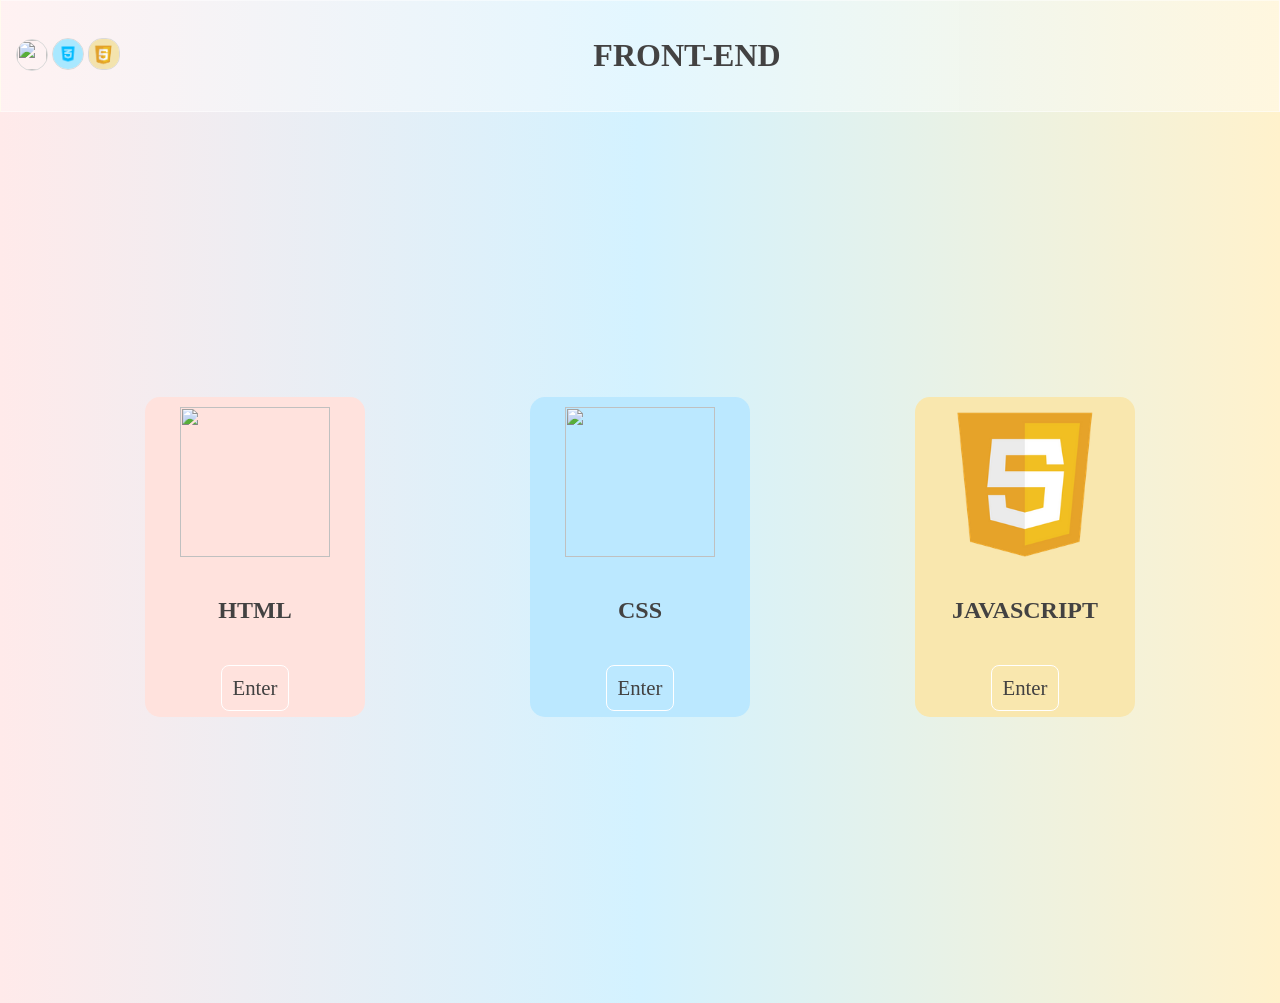
==== index.html @ 56de2982 "first commit" ====
<!doctype html>
<html lang="en">
  <head>
    <meta charset="UTF-8" />
    <meta name="viewport" content="width=device-width, initial-scale=1.0" />
    <title>Document</title>
    <link
      rel="stylesheet"
      href="https://cdnjs.cloudflare.com/ajax/libs/font-awesome/7.0.1/css/all.min.css"
    />
    <link rel="stylesheet" href="fornt-style.css" />
  </head>
  <body>
    <header>
      <div class="logoimg">
        <img
          class="logo"
          src="https://cdn.iconscout.com/icon/free/png-512/free-html-logo-icon-svg-download-png-3028879.png?f=webp&w=512"
          alt=""
        />

        <img class="logo" src="css-alt (1).png" alt="" />

        <img
          class="logo"
          style="border-radius: 14px"
          src="Gemini_Generated_Image_a3u9gua3u9gua3u9.png"
          alt=""
        />
      </div>
      <h1 class="navtitle">FRONT-END</h1>
      <a class="feedback-btn" href="FEEDBACK/feedback.html"
        ><i class="fa-regular fa-star"></i
      ></a>
    </header>
 

    <main>
      <div id="card1" class="Cards">
        <img
          class="cardimg"
          src="https://cdn.iconscout.com/icon/free/png-512/free-html-logo-icon-svg-download-png-2944937.png?f=webp&w=512"
          alt=""
        />
        <h5 class="text">HTML</h5>
        <a class="btn" id="bt1" href="html-file/htnlpage.html">Enter</a>
      </div>

      <div id="card2" class="Cards">
        <img
          class="cardimg"
          src="https://cdn.iconscout.com/icon/free/png-512/free-css-alt-logo-icon-svg-download-png-2944811.png?f=webp&w=512"
          alt=""
        />
        <h5 class="text">CSS</h5>
        <a class="btn" id="bt2" href="CSS-FILE/csspage.html">Enter</a>
      </div>

      <div id="card3" class="Cards">
        <img class="cardimg" id="short" src="javascript (1).png" alt="" />
        <h5 class="text">JAVASCRIPT</h5>
        <a class="btn" id="bt3" href="JS-FILE/landingpage.html">Enter</a>
      </div>
    </main>
  </body>
</html>
---- fornt-style.css ----
body {
  margin: 0;
}

header {
  display: flex;
  flex-wrap: wrap;
  align-items: center;
  justify-content: space-between;
  padding: 15px;
  border: 1px solid rgba(255, 255, 255, 0.457);
  background-image: linear-gradient(to right, #ffeaeaa1, #d3f2ffa1, #fff2cca2);
  
}
.navtitle {
  color: #434242;
}

.feedback-btn{
  padding: 5px;
  background-color: transparent;
  border: none;
  color: #434242;
}
.feedback-btn:hover{
  border: 1px solid rgb(223, 223, 223);
  background-color: #ffffff;
  border-radius: 50%;
  cursor: pointer;
}

/* SIDE BAR START */

/* .sidebar{
  width: 200px;
  height: 100vh;
  background-color: black;
  position: fixed;

} */

main {
  height: 99vh;
  background-image: linear-gradient(to right, #ffeaea, #d3f2ff, #fff2cc);
  display: flex;
  flex-wrap: wrap;
  justify-content: space-evenly;
  align-items: center;
  text-align: center;
}

.logo {
  width: 30px;
  height: 30px;
  border-radius: 50%;
  border: 1px solid rgb(218, 218, 218);

}

.cardimg {
  width: 150px;
  height: 150px;
}

.Cards {
  display: flex;
  flex-direction: column;
  justify-content: space-around;
  align-items: center;
  text-align: center;
  /* border: solid 2px white; */
  border: none;
  border-radius: 15px;
  margin: 20px;
  width: 200px;
  height: 300px;
  font-size: 1.3rem;
  padding: 10px;
  animation: cards 3.5s;
}

@keyframes cards {
  from {
    transform: translateX(1500px);
  }
}

#card1 {
  background-color: rgb(255, 226, 221);
}
#card1:hover {
  transform: scale(1.1);
  transition: 0.2s;
  border: 2px solid #ffffff ;
  box-shadow: 0px 0px 30px 1px #ee8d8d;
}
#card2 {
  background-color: rgb(187, 232, 255);
}
#card2:hover {
    transform: scale(1.1);
    transition: 0.2s;
  border: 2px solid #ffffff ;
  box-shadow: 0px 0px 30px 1px #65bef1;
}
#card3 {
  background-color: rgb(249, 231, 174);
}
#card3:hover {
    transform: scale(1.1);
  transition: 0.2s;
  border: 2px solid #ffffff ;
  box-shadow: 0px 0px 30px 1px #ebc857;
}
#short {
  width: 190px;
  height: 150px;
}
.text {
  font-size: 1.5rem;
  font-family: "Times New Roman", Times, serif;
  color: #434242;
}
.btn {
  /* border: solid 1px white; */
  padding: 10px;
  border-radius: 8px;
  color: #434242;
  text-decoration: none;
  cursor: pointer;
}

#bt1 {
  border: solid 1px white;
}
#bt1:hover {
  box-shadow: 0px 0px 10px 5px rgb(238, 141, 141);
}
#bt2 {
  border: solid 1px white;
}
#bt2:hover {
  box-shadow: 0px 0px 10px 5px #65bef1;
}
#bt3 {
  border: solid 1px white;
}
#bt3:hover {
  box-shadow: 0px 0px 10px 5px #ebc857;
}
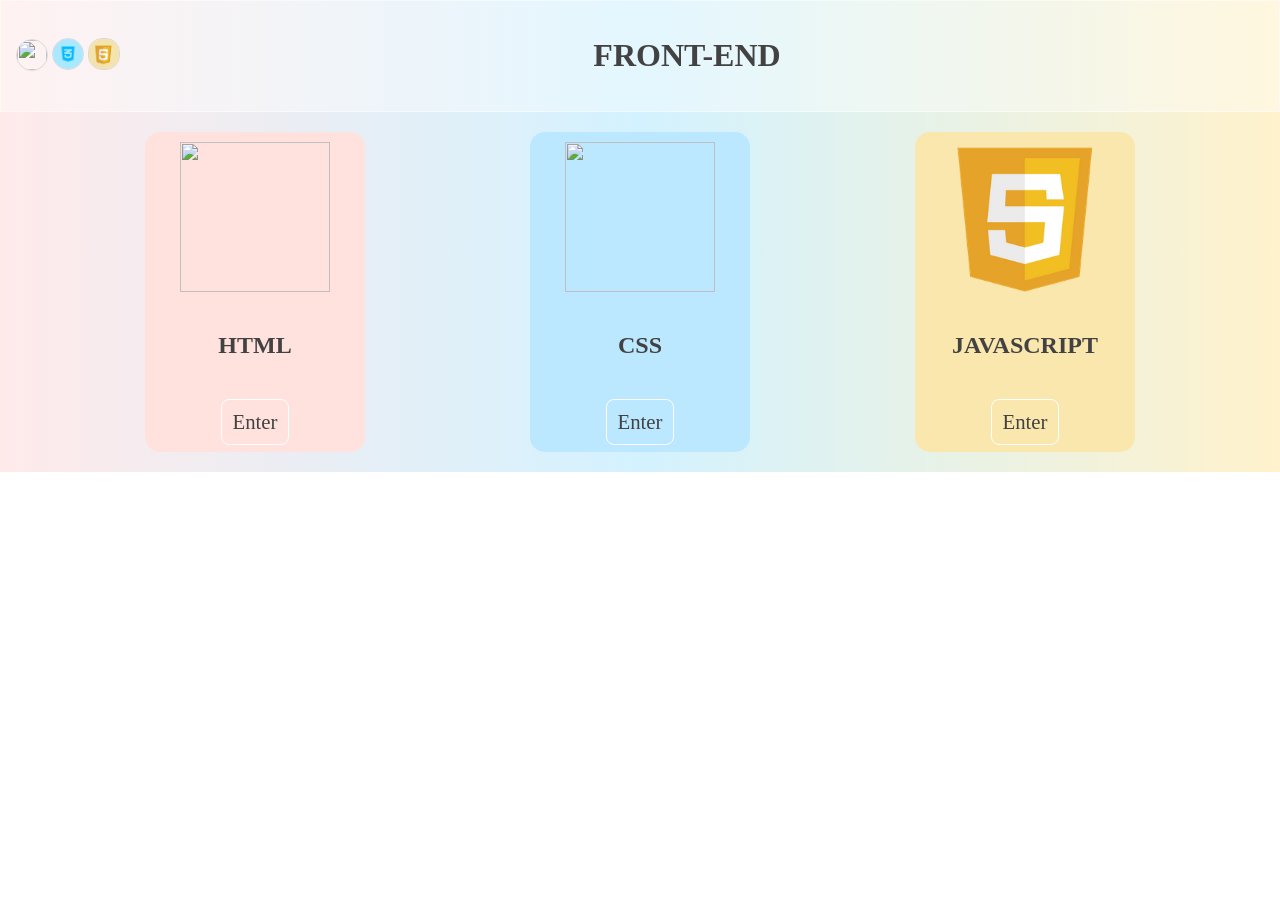
==== commit 51f432be: "update" ====
--- a/index.html
+++ b/index.html
@@ -30,8 +30,7 @@
       </div>
       <h1 class="navtitle">FRONT-END</h1>
       <a class="feedback-btn" href="FEEDBACK/feedback.html"
-        ><i class="fa-regular fa-star"></i
-      ></a>
+        ><i class="fa-regular fa-comment"></i></a>
     </header>
  
 
--- a/fornt-style.css
+++ b/fornt-style.css
@@ -29,18 +29,9 @@
   cursor: pointer;
 }
 
-/* SIDE BAR START */
-
-/* .sidebar{
-  width: 200px;
-  height: 100vh;
-  background-color: black;
-  position: fixed;
-
-} */
+/* main page */
 
 main {
-  height: 99vh;
   background-image: linear-gradient(to right, #ffeaea, #d3f2ff, #fff2cc);
   display: flex;
   flex-wrap: wrap;
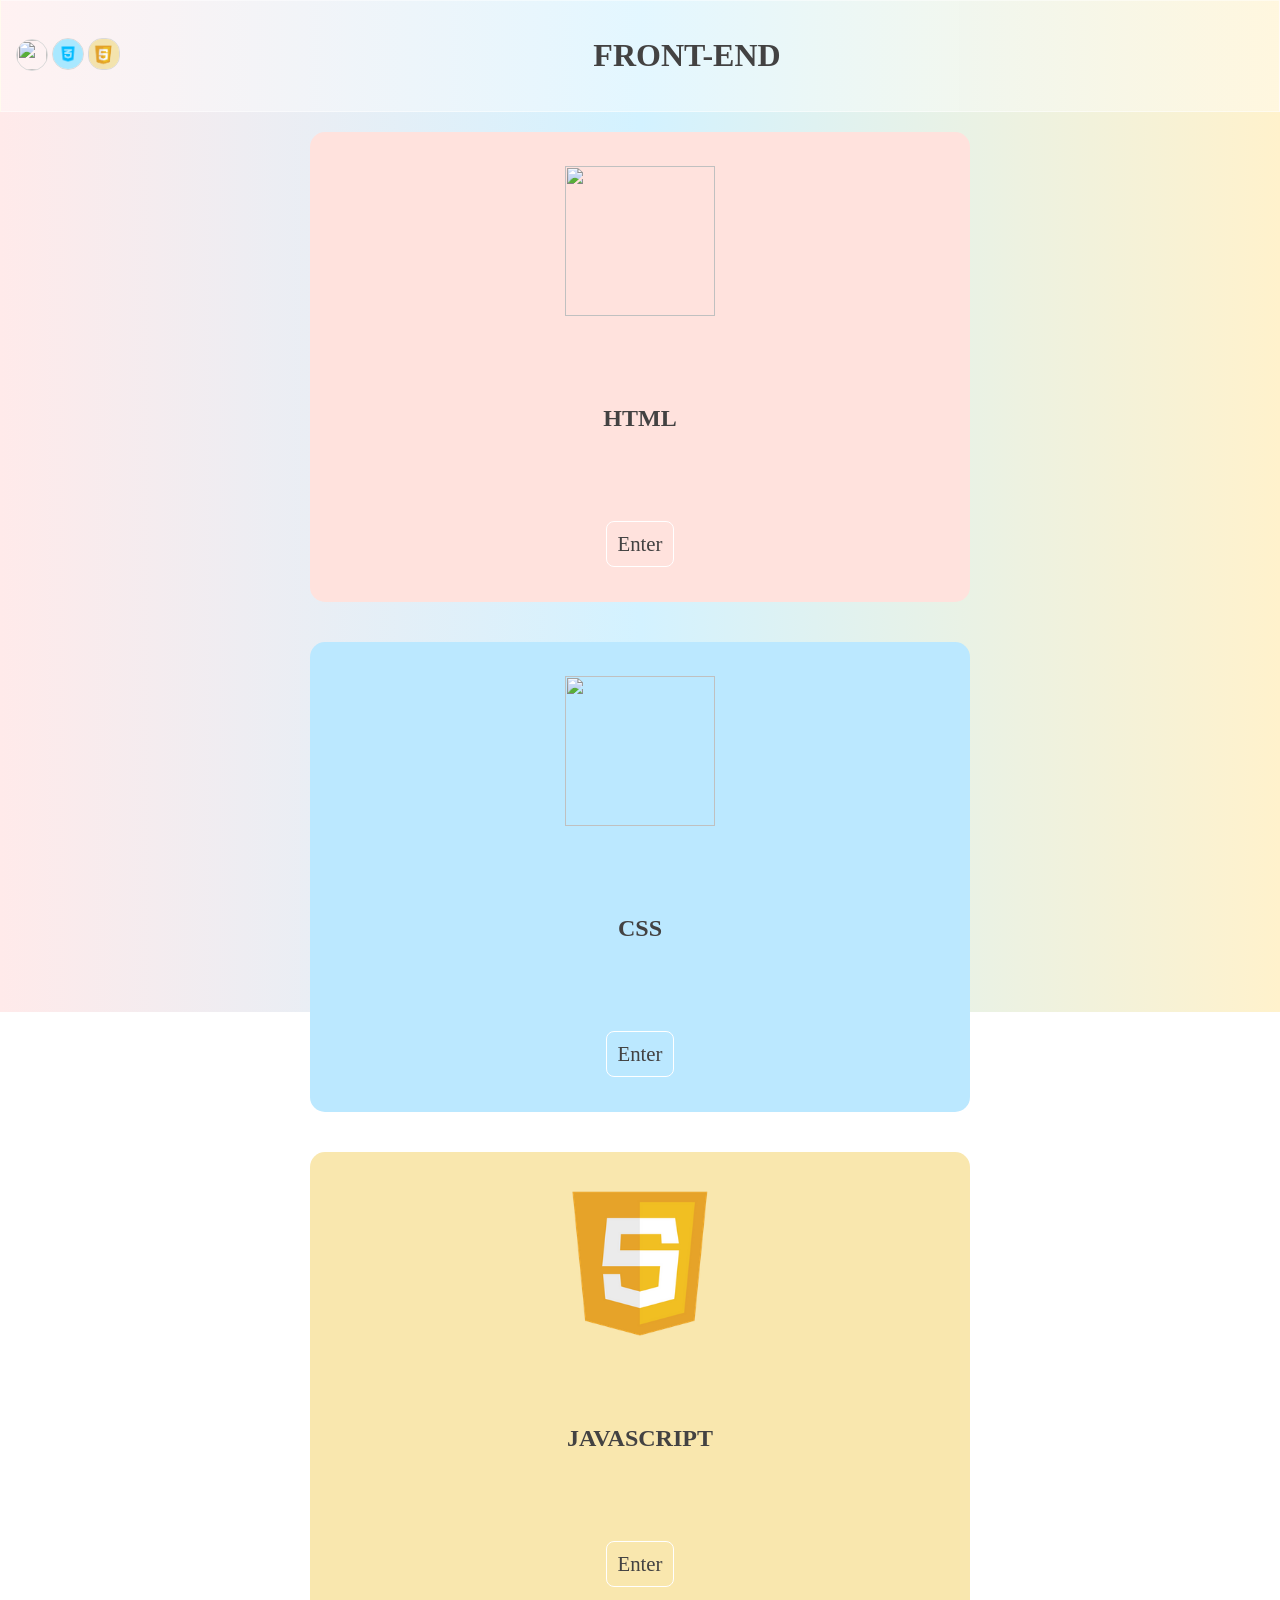
==== commit a30d6c27: "new up" ====
--- a/index.html
+++ b/index.html
@@ -30,9 +30,9 @@
       </div>
       <h1 class="navtitle">FRONT-END</h1>
       <a class="feedback-btn" href="FEEDBACK/feedback.html"
-        ><i class="fa-regular fa-comment"></i></a>
+        ><i class="fa-regular fa-comment"></i
+      ></a>
     </header>
- 
 
     <main>
       <div id="card1" class="Cards">
--- a/fornt-style.css
+++ b/fornt-style.css
@@ -35,10 +35,19 @@
   background-image: linear-gradient(to right, #ffeaea, #d3f2ff, #fff2cc);
   display: flex;
   flex-wrap: wrap;
+
   justify-content: space-evenly;
   align-items: center;
   text-align: center;
 }
+
+@media (min-width: 907px) {
+main{
+  height: 100vh;
+}
+
+}
+
 
 .logo {
   width: 30px;
@@ -63,8 +72,8 @@
   border: none;
   border-radius: 15px;
   margin: 20px;
-  width: 200px;
-  height: 300px;
+  width: 50%;
+  height: 50%;
   font-size: 1.3rem;
   padding: 10px;
   animation: cards 3.5s;
@@ -77,7 +86,7 @@
 }
 
 #card1 {
-  background-color: rgb(255, 226, 221);
+  background-color: #ffe2dd;
 }
 #card1:hover {
   transform: scale(1.1);
